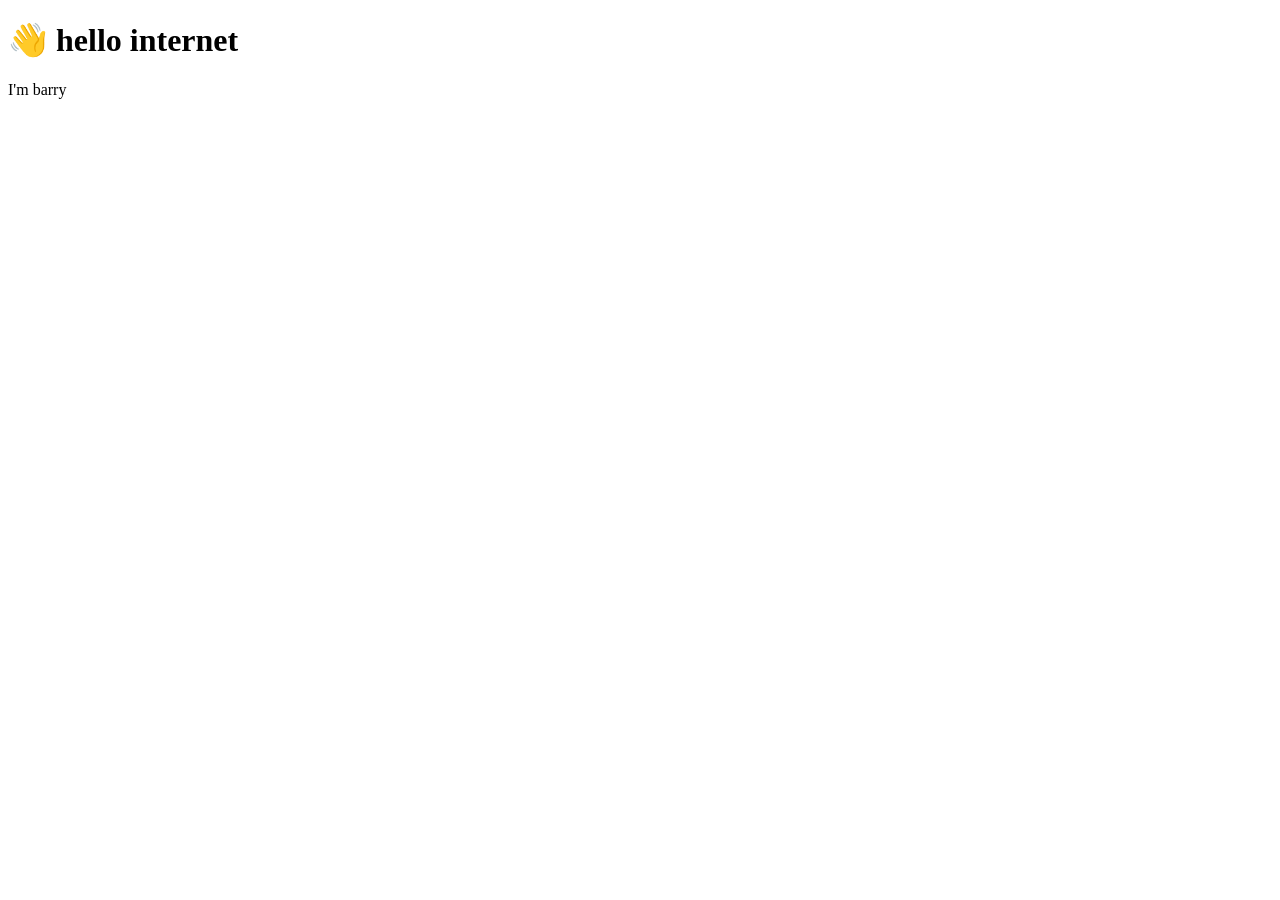
==== index.html @ 4782ee20 "Add files via upload" ====
<!DOCTYPE html>
<html lang="en">
<head>
    <meta charset="UTF-8">
    <meta name="viewport" content="width=device-width, initial-scale=1.0">
    <title>Document</title>
</head>
<body>

    <h1>👋 hello internet</h1>
    <p>I'm barry</p>

</body>
</html>
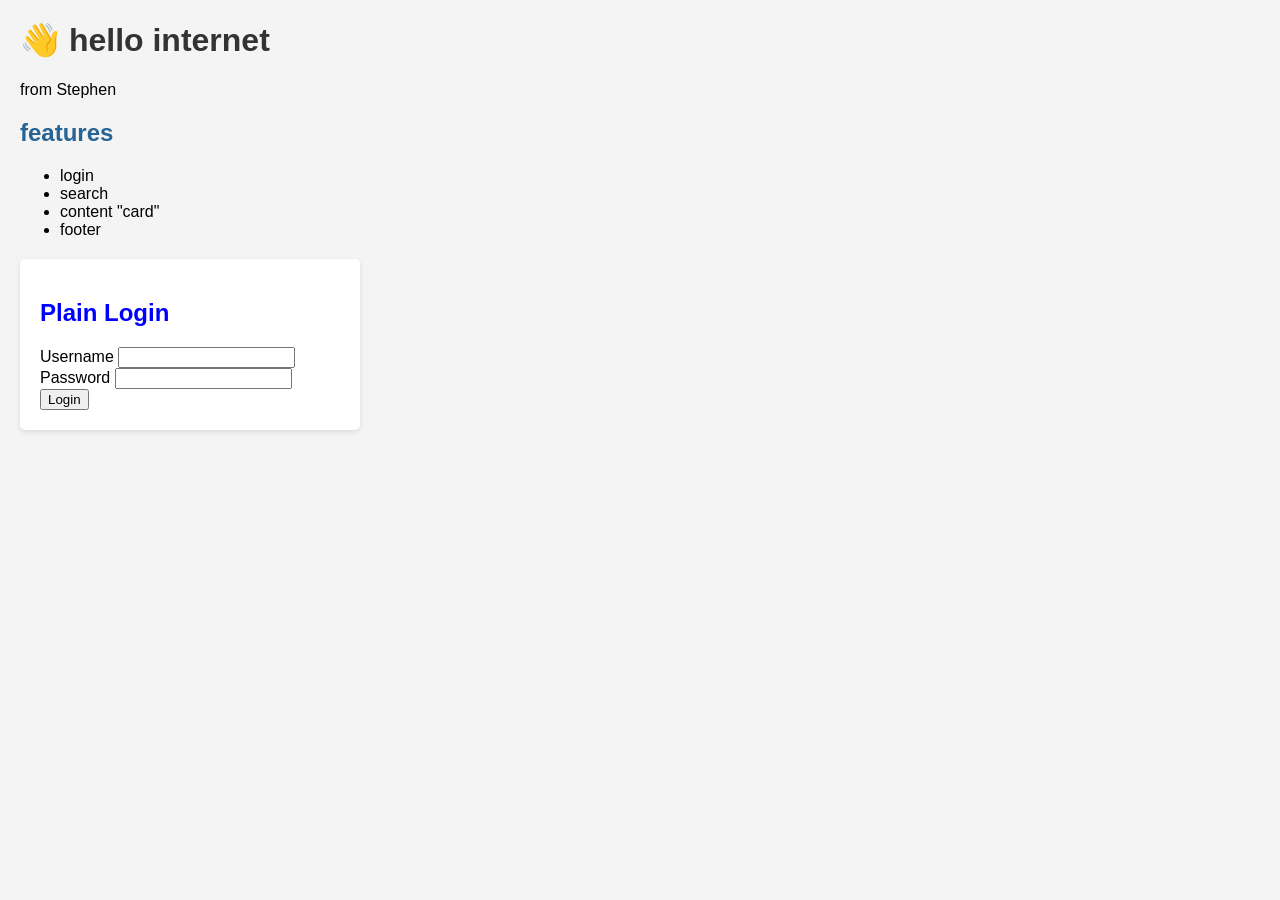
==== commit 0de65dfc: "Update and rename index(new).html to index.html" ====
--- a/index.html
+++ b/index.html
@@ -1,14 +1,98 @@
 <!DOCTYPE html>
 <html lang="en">
 <head>
+
     <meta charset="UTF-8">
     <meta name="viewport" content="width=device-width, initial-scale=1.0">
-    <title>Document</title>
+    <title>hello internet</title>
+
+    <style>
+        body {
+            font-family: Arial, sans-serif;
+            margin: 20px;
+            background-color: #f4f4f4;
+        }
+        h1 {
+            color: #333;
+        }
+        h2 {
+            color: rgb(38,100,150);
+            background-color: #218838,;
+        
+        }
+        .login-container {
+            background: #fff;
+            padding: 20px;
+            border-radius: 5px;
+            box-shadow: 0 2px 5px rgba(0,0,0,0.1);
+            max-width: 300px;
+            margin-top: 20px;
+        }
+        /* .form-group {
+            margin-bottom: 15px;
+        }
+        label {
+            display: block;
+            margin-bottom: 5px;
+        }
+        input[type="text"], input[type="password"] {
+            width: 100%;
+            padding: 8px;
+            box-sizing: border-box;
+        }
+        .btn-login {
+            background-color: #28a745;
+            color: white;
+            border: none;
+            padding: 10px;
+            width: 100%;
+            cursor: pointer;
+        }
+        .btn-login:hover {
+            background-color: #218838;
+        }
+        .message {
+            margin-top: 15px;
+            color: red;
+        } */
+    </style>
+
 </head>
+
 <body>
 
     <h1>👋 hello internet</h1>
-    <p>I'm barry</p>
+    <p>from Stephen</p>
+
+    <h2>features</h2>
+    <ul>
+        <li>login</li>
+        <li>search</li>
+        <li>content "card"</li>
+        <li>footer</li>
+    </ul>
+
+    <!-- this is my vanilla html form (control + wack)-->
+    <div class="login-container">
+        <h2 style="color:blue">Plain Login</h2>
+        <form id="loginForm">
+            <div class="form-group">
+                <label for="username">Username</label>
+                <input type="text" id="username" name="username" required>
+            </div>
+            <div class="form-group">
+                <label for="password">Password</label>
+                <input type="password" id="password" name="password" required>
+            </div>
+            <button type="submit" class="btn-login">Login</button>
+            <div id="message" class="message"></div>
+        </form>
+    </div>
+
+    <script>
+        console.log("password is: lasagna");
+    </script>
 
 </body>
+
 </html>
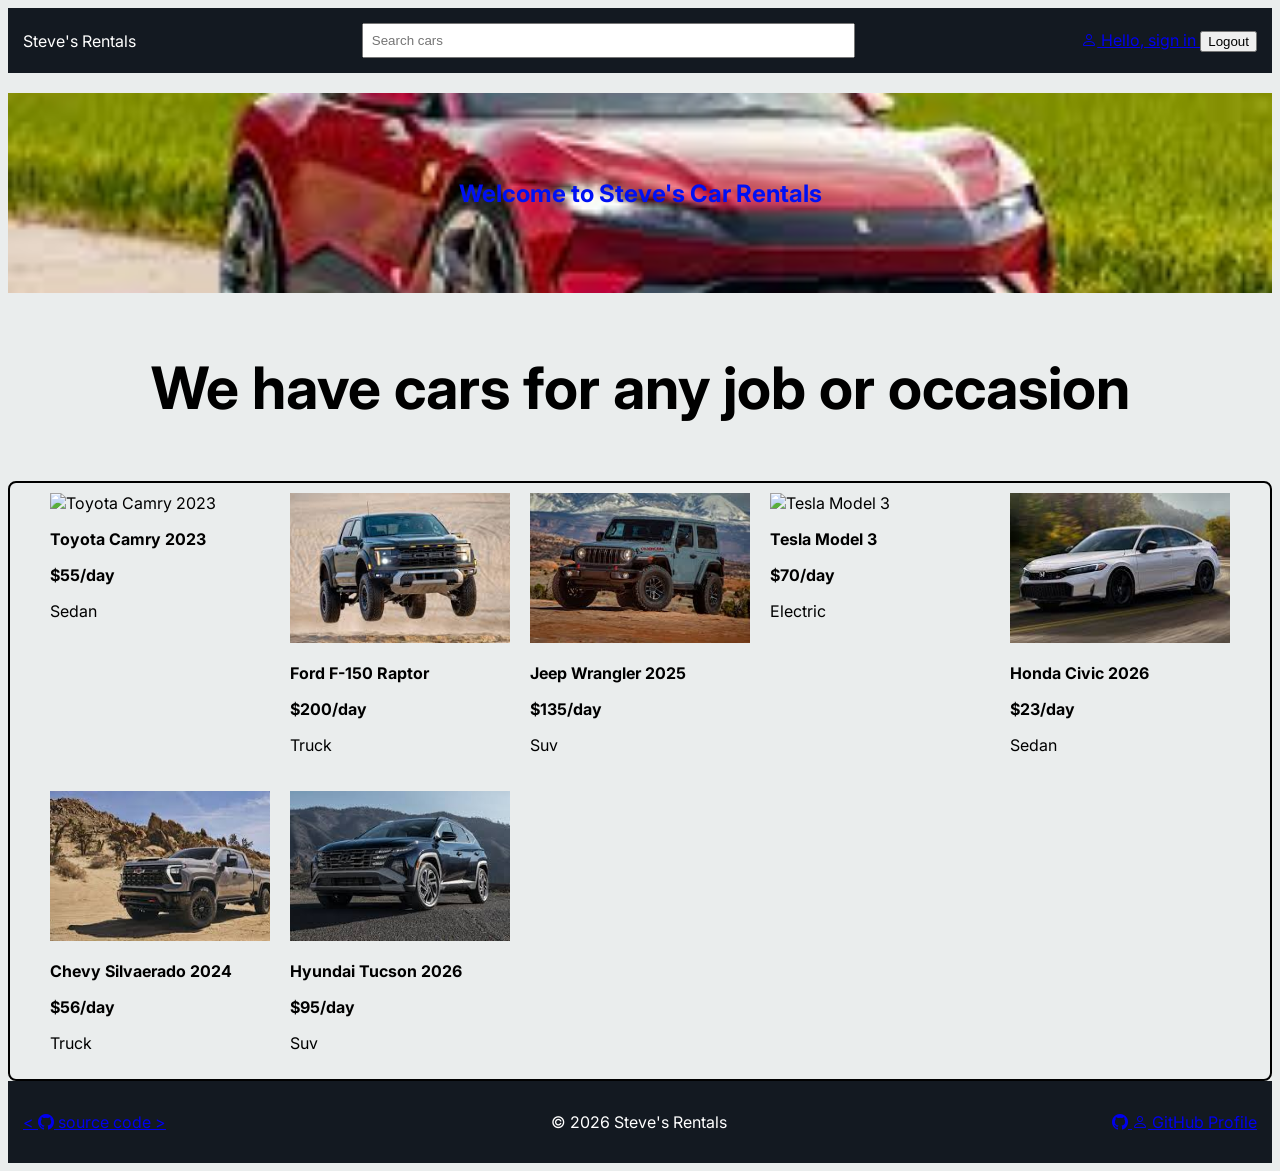
==== commit f70781d5: "Add files via upload" ====
--- a/index.html
+++ b/index.html
@@ -1,98 +1,99 @@
 <!DOCTYPE html>
 <html lang="en">
+
 <head>
 
     <meta charset="UTF-8">
     <meta name="viewport" content="width=device-width, initial-scale=1.0">
-    <title>hello internet</title>
 
-    <style>
-        body {
-            font-family: Arial, sans-serif;
-            margin: 20px;
-            background-color: #f4f4f4;
-        }
-        h1 {
-            color: #333;
-        }
-        h2 {
-            color: rgb(38,100,150);
-            background-color: #218838,;
-        
-        }
-        .login-container {
-            background: #fff;
-            padding: 20px;
-            border-radius: 5px;
-            box-shadow: 0 2px 5px rgba(0,0,0,0.1);
-            max-width: 300px;
-            margin-top: 20px;
-        }
-        /* .form-group {
-            margin-bottom: 15px;
-        }
-        label {
-            display: block;
-            margin-bottom: 5px;
-        }
-        input[type="text"], input[type="password"] {
-            width: 100%;
-            padding: 8px;
-            box-sizing: border-box;
-        }
-        .btn-login {
-            background-color: #28a745;
-            color: white;
-            border: none;
-            padding: 10px;
-            width: 100%;
-            cursor: pointer;
-        }
-        .btn-login:hover {
-            background-color: #218838;
-        }
-        .message {
-            margin-top: 15px;
-            color: red;
-        } */
-    </style>
+    <title>Steve's Rentals</title>
+
+    <link rel="stylesheet" href="styles/style.css">
+    <link rel="stylesheet" href="https://cdn.jsdelivr.net/npm/bootstrap-icons@1.11.3/font/bootstrap-icons.css">
+
 
 </head>
 
 <body>
 
-    <h1>👋 hello internet</h1>
-    <p>from Stephen</p>
+    <!-- NAVBAR -->
+    <header>
 
-    <h2>features</h2>
-    <ul>
-        <li>login</li>
-        <li>search</li>
-        <li>content "card"</li>
-        <li>footer</li>
-    </ul>
+        <nav class="navbar navbar-dark bg-dark px-3">
 
-    <!-- this is my vanilla html form (control + wack)-->
-    <div class="login-container">
-        <h2 style="color:blue">Plain Login</h2>
-        <form id="loginForm">
-            <div class="form-group">
-                <label for="username">Username</label>
-                <input type="text" id="username" name="username" required>
+            <a class="navbar-brand"> Steve's Rentals</a>
+
+            <input id="searchBox" class="form-control w-50" type="search" placeholder="Search cars">
+
+
+            <div>
+
+                <span id="userGreeting" class="text-white me-3"></span>
+
+
+                <a href="pages/login.html" id="btnLogin" class="btn btn-light ms-sm-3 d-none">
+                    <i class="bi bi-person"></i> Hello, sign in
+                </a>
+
+                <button id="btnLogout" class="btn btn-danger ms-2 d-none">
+                    Logout
+                </button>
+
             </div>
-            <div class="form-group">
-                <label for="password">Password</label>
-                <input type="password" id="password" name="password" required>
-            </div>
-            <button type="submit" class="btn-login">Login</button>
-            <div id="message" class="message"></div>
-        </form>
+
+        </nav>
+
+    </header>
+
+
+    <!-- HERO BANNER -->
+    <section class="hero-banner mb-4"></section>
+
+
+    <!-- MAIN CONTENT -->
+    <div class='content'>
+
+        <h2>Welcome to Steve's Car Rentals</h2>
+
     </div>
 
-    <script>
-        console.log("password is: lasagna");
-    </script>
+    <div class='subtext'>
+        <h3>We have cars for any job or occasion</h3>
+    </div>
+
+    <div id="carGrid" class="car-grid">
+
+        <!-- Cars will load here -->
+
+    </div>
+
+
+    <!-- FOOTER -->
+    <footer class="bg-dark text-white text-center p-3 mt-5">
+
+        <a href="https://github.com/stephenruelas155-coder/jubilant-enigma-somthing" class = "text-decoration-none text-muted" target="blank">
+            &lt; <i class="bi bi-github"></i> source code &gt;
+        </a>
+        <p>© 2026 Steve's Rentals</p>
+
+        <a href="https://github.com/stephenruelas155-coder"
+          class="" target="_blank">
+          <i class="bi bi-github"></i>
+          <i class="bi bi-person"></i>
+          GitHub Profile
+        </a>
+
+    </footer>
+
+    <div id="toast-container" class="toast-container position-fixed bottom-0 end-0 p-3">
+    </div>
+
+    <!-- SCRIPTS -->
+    <script src="scripts/search.js"></script>
+    <script src="scripts/session.js"></script>
+    <script src="scripts/login-logout.js"></script>
+
 
 </body>
 
-</html>
+</html>
--- a/styles/style.css
+++ b/styles/style.css
@@ -0,0 +1,108 @@
+@import url('https://fonts.googleapis.com/css2?family=Inter:ital,opsz,wght@0,14..32,100..900;1,14..32,100..900&family=Montserrat:ital,wght@0,100..900;1,100..900&family=Space+Mono&display=swap');
+
+body{
+    font-family: 'Inter';
+    background:#eaeded;
+}
+
+/* Navbar */
+
+nav{
+    background:#131921;
+    color:white;
+    padding:15px;
+    display:flex;
+    justify-content:space-between;
+    align-items:center;
+}
+
+nav input{
+    width:40%;
+    padding:8px;
+}
+
+footer {
+    background:#131921;
+    color:white;
+    padding:15px;
+    display:flex;
+    justify-content:space-between;
+    align-items:center;
+}
+/* Car Grid */
+
+.car-grid{
+    font-family: 'Inter';
+    display:grid;
+    grid-template-columns: repeat(auto-fit, minmax(220px, 220px));
+    justify-content:flex-start;
+    gap:20px;
+    padding:20px;
+    border:2px solid #000000;
+    border-radius: 8px;
+    padding: 10px;
+    gap: 20px;
+    justify-content: center;
+}
+
+/* Car Card */
+
+.car-card{
+    background:white;
+    width:100%;
+    padding:10px;
+    border:2px solid #000000;
+    border-radius: 8px;
+}
+
+.card img{
+    width:100%;
+    height:150px;
+    object-fit:cover;
+}
+
+.card h3{
+    font-size:16px;
+}
+
+.price{
+    color:#000000;
+    font-weight:bold;
+}
+
+/* Content */
+
+.content {
+    text-align: center;
+    color:#0010f3;
+    margin-top: 20px;
+    background-image: url([data-uri]);
+    background-size: cover;
+    background-position: center;
+    height: 200px;
+    display: flex;
+    justify-content: center;
+    align-items: center;
+}
+
+.subtext {
+  text-align: center;
+  font-size: 50px;
+}
+
+/* Login */
+
+.login-card{
+    padding:25px;
+    background:white;
+    border:1px solid #ddd;
+    border-radius:6px;
+    box-shadow:0 4px 10px rgba(0,0,0,0.1);
+}
+
+.login-container{
+    display:flex;
+    justify-content:center;
+    align-items:center;
+    height:80vh;
+}
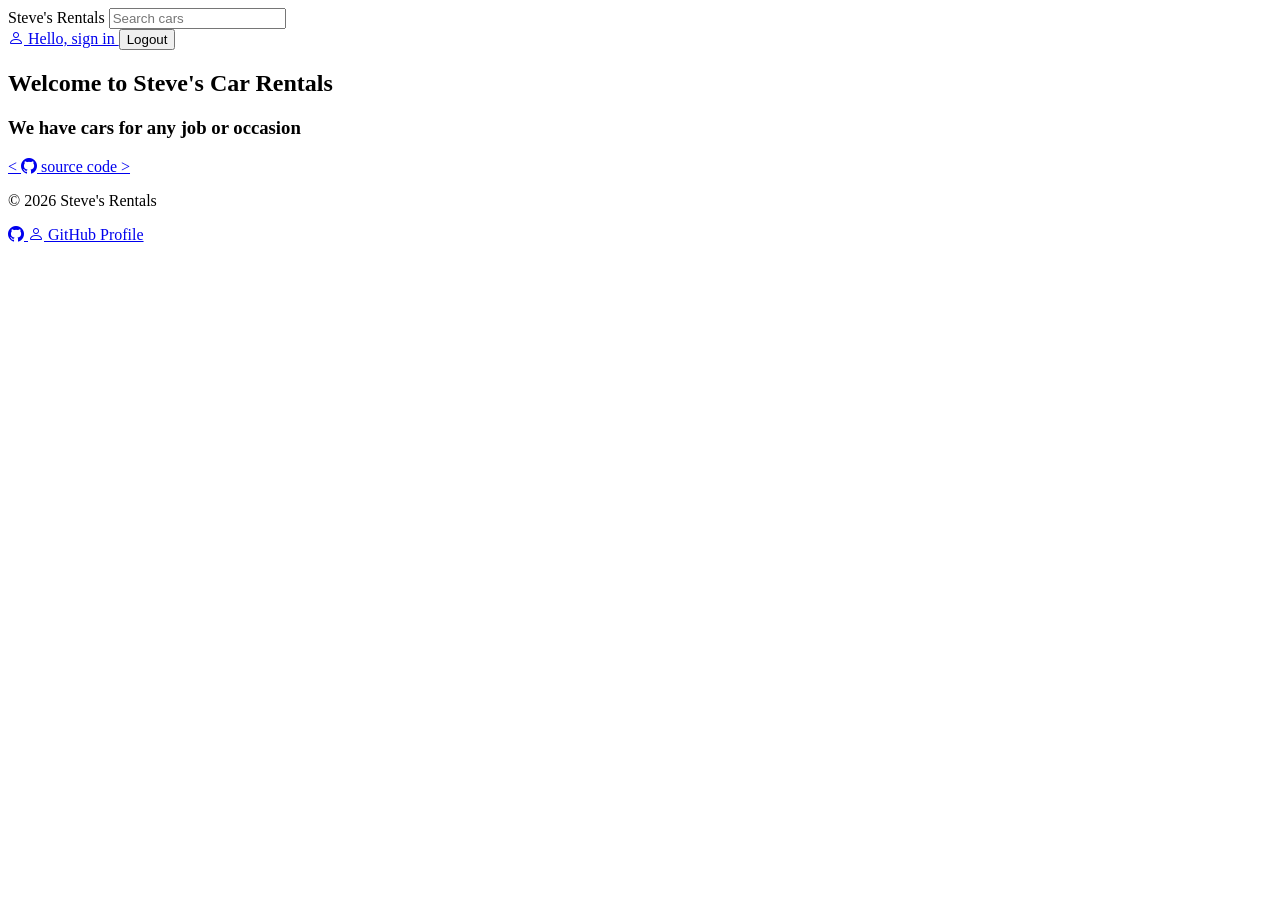
==== commit 7edd95ff: "Add initial HTML structure for the rental site" ====
--- a/index.html
+++ b/index.html
@@ -1,99 +1,66 @@
-<!DOCTYPE html>
-<html lang="en">
-
-<head>
-
-    <meta charset="UTF-8">
-    <meta name="viewport" content="width=device-width, initial-scale=1.0">
-
-    <title>Steve's Rentals</title>
-
-    <link rel="stylesheet" href="styles/style.css">
-    <link rel="stylesheet" href="https://cdn.jsdelivr.net/npm/bootstrap-icons@1.11.3/font/bootstrap-icons.css">
-
-
-</head>
-
-<body>
-
-    <!-- NAVBAR -->
-    <header>
-
-        <nav class="navbar navbar-dark bg-dark px-3">
-
-            <a class="navbar-brand"> Steve's Rentals</a>
-
-            <input id="searchBox" class="form-control w-50" type="search" placeholder="Search cars">
-
-
-            <div>
-
-                <span id="userGreeting" class="text-white me-3"></span>
-
-
-                <a href="pages/login.html" id="btnLogin" class="btn btn-light ms-sm-3 d-none">
-                    <i class="bi bi-person"></i> Hello, sign in
-                </a>
-
-                <button id="btnLogout" class="btn btn-danger ms-2 d-none">
-                    Logout
-                </button>
-
-            </div>
-
-        </nav>
-
-    </header>
-
-
-    <!-- HERO BANNER -->
-    <section class="hero-banner mb-4"></section>
-
-
-    <!-- MAIN CONTENT -->
-    <div class='content'>
-
-        <h2>Welcome to Steve's Car Rentals</h2>
-
-    </div>
-
-    <div class='subtext'>
-        <h3>We have cars for any job or occasion</h3>
-    </div>
-
-    <div id="carGrid" class="car-grid">
-
-        <!-- Cars will load here -->
-
-    </div>
-
-
-    <!-- FOOTER -->
-    <footer class="bg-dark text-white text-center p-3 mt-5">
-
-        <a href="https://github.com/stephenruelas155-coder/jubilant-enigma-somthing" class = "text-decoration-none text-muted" target="blank">
-            &lt; <i class="bi bi-github"></i> source code &gt;
-        </a>
-        <p>© 2026 Steve's Rentals</p>
-
-        <a href="https://github.com/stephenruelas155-coder"
-          class="" target="_blank">
-          <i class="bi bi-github"></i>
-          <i class="bi bi-person"></i>
-          GitHub Profile
-        </a>
-
-    </footer>
-
-    <div id="toast-container" class="toast-container position-fixed bottom-0 end-0 p-3">
-    </div>
-
-    <!-- SCRIPTS -->
-    <script src="scripts/search.js"></script>
-    <script src="scripts/session.js"></script>
-    <script src="scripts/login-logout.js"></script>
-
-
-</body>
-
-</html>+<!DOCTYPE html>
+<html lang="en">
+
+<head>
+    <meta charset="UTF-8">
+    <meta name="viewport" content="width=device-width, initial-scale=1.0">
+
+    <title>Steve's Rentals</title>
+
+    <link rel="stylesheet" href="styles/style.css">
+    <link rel="stylesheet" href="https://cdn.jsdelivr.net/npm/bootstrap-icons@1.11.3/font/bootstrap-icons.css">
+</head>
+
+<body>
+    <header>
+        <nav class="navbar navbar-dark bg-dark px-3">
+            <a class="navbar-brand"> Steve's Rentals</a>
+            <input id="searchBox" class="form-control w-50" type="search" placeholder="Search cars">
+            <div>
+                <span id="userGreeting" class="text-white me-3"></span>
+                <a href="pages/login.html" id="btnLogin" class="btn btn-light ms-sm-3 d-none">
+                    <i class="bi bi-person"></i> Hello, sign in
+                </a>
+                <button id="btnLogout" class="btn btn-danger ms-2 d-none">
+                    Logout
+                </button>
+            </div>
+        </nav>
+    </header>
+
+    <section class="hero-banner mb-4"></section>
+
+    <div class='content'>
+        <h2>Welcome to Steve's Car Rentals</h2>
+    </div>
+
+    <div class='subtext'>
+        <h3>We have cars for any job or occasion</h3>
+    </div>
+
+    <div id="carGrid" class="car-grid"></div>
+
+    <footer class="bg-dark text-white text-center p-3 mt-5">
+        <a href="https://github.com/stephenruelas155-coder/jubilant-enigma-somthing"
+            class="text-decoration-none text-muted" target="blank">
+            &lt; <i class="bi bi-github"></i> source code &gt;
+        </a>
+        <p>© 2026 Steve's Rentals</p>
+
+        <a href="https://github.com/stephenruelas155-coder" class="" target="_blank">
+            <i class="bi bi-github"></i>
+            <i class="bi bi-person"></i>
+            GitHub Profile
+        </a>
+    </footer>
+
+    <div id="toast-container" class="toast-container position-fixed bottom-0 end-0 p-3">
+    </div>
+
+    <script src="scripts/search.js"></script>
+    <script src="scripts/session.js"></script>
+    <script src="scripts/login-logout.js"></script>
+
+</body>
+
+</html>
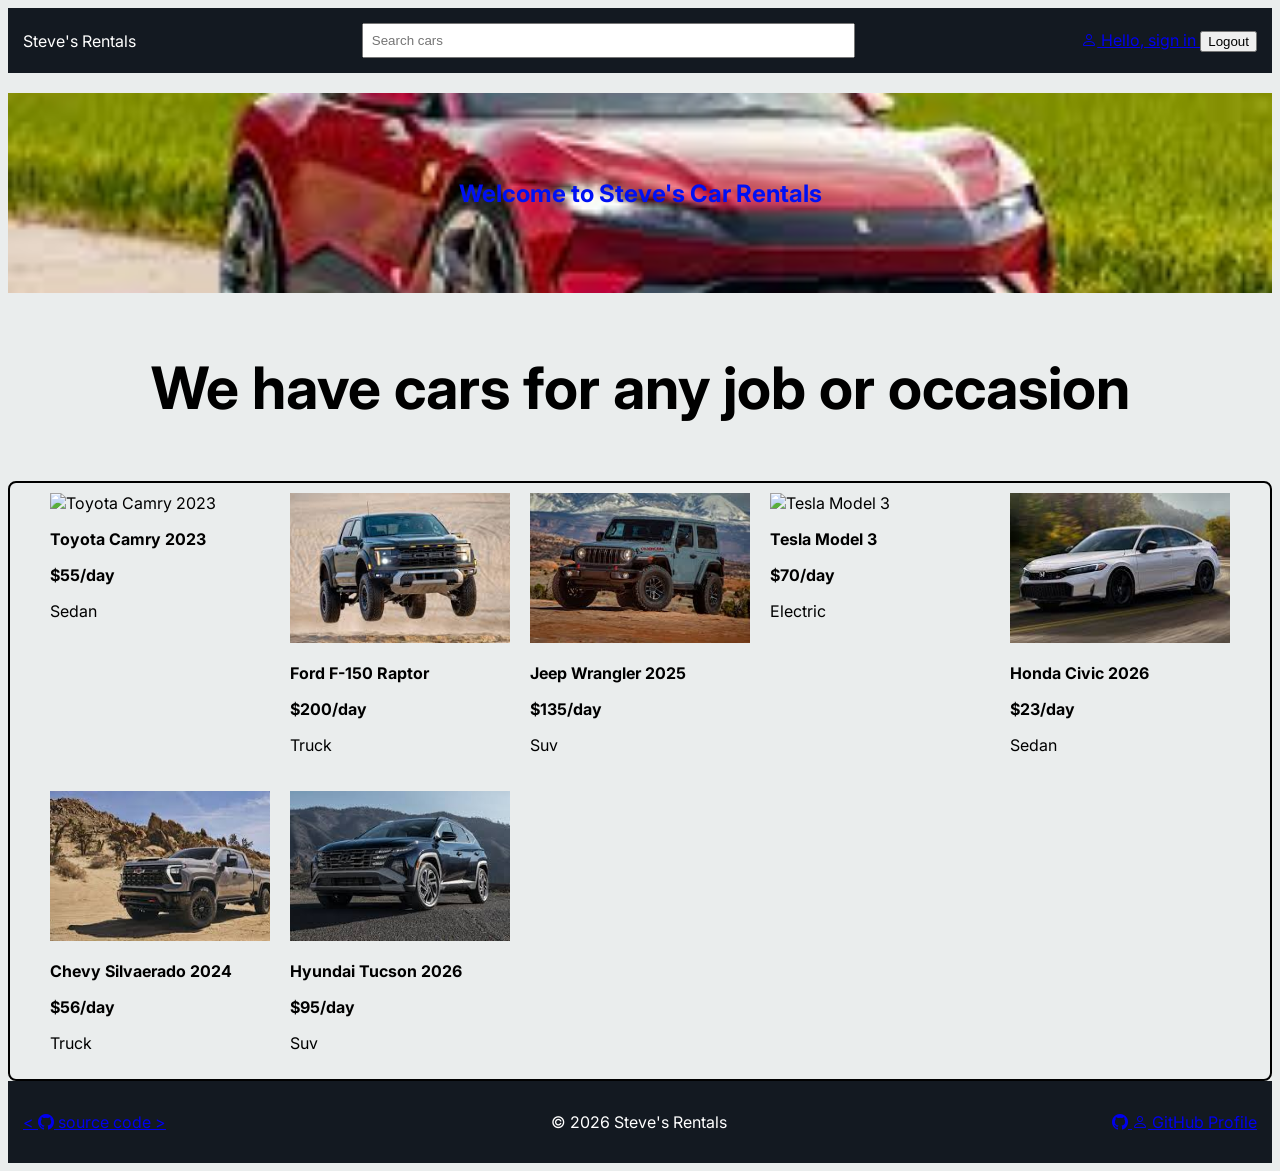
==== commit 57bd7c1a: "Add files via upload" ====
--- a/index.html
+++ b/index.html
@@ -1,66 +1,99 @@
-<!DOCTYPE html>
-<html lang="en">
-
-<head>
-    <meta charset="UTF-8">
-    <meta name="viewport" content="width=device-width, initial-scale=1.0">
-
-    <title>Steve's Rentals</title>
-
-    <link rel="stylesheet" href="styles/style.css">
-    <link rel="stylesheet" href="https://cdn.jsdelivr.net/npm/bootstrap-icons@1.11.3/font/bootstrap-icons.css">
-</head>
-
-<body>
-    <header>
-        <nav class="navbar navbar-dark bg-dark px-3">
-            <a class="navbar-brand"> Steve's Rentals</a>
-            <input id="searchBox" class="form-control w-50" type="search" placeholder="Search cars">
-            <div>
-                <span id="userGreeting" class="text-white me-3"></span>
-                <a href="pages/login.html" id="btnLogin" class="btn btn-light ms-sm-3 d-none">
-                    <i class="bi bi-person"></i> Hello, sign in
-                </a>
-                <button id="btnLogout" class="btn btn-danger ms-2 d-none">
-                    Logout
-                </button>
-            </div>
-        </nav>
-    </header>
-
-    <section class="hero-banner mb-4"></section>
-
-    <div class='content'>
-        <h2>Welcome to Steve's Car Rentals</h2>
-    </div>
-
-    <div class='subtext'>
-        <h3>We have cars for any job or occasion</h3>
-    </div>
-
-    <div id="carGrid" class="car-grid"></div>
-
-    <footer class="bg-dark text-white text-center p-3 mt-5">
-        <a href="https://github.com/stephenruelas155-coder/jubilant-enigma-somthing"
-            class="text-decoration-none text-muted" target="blank">
-            &lt; <i class="bi bi-github"></i> source code &gt;
-        </a>
-        <p>© 2026 Steve's Rentals</p>
-
-        <a href="https://github.com/stephenruelas155-coder" class="" target="_blank">
-            <i class="bi bi-github"></i>
-            <i class="bi bi-person"></i>
-            GitHub Profile
-        </a>
-    </footer>
-
-    <div id="toast-container" class="toast-container position-fixed bottom-0 end-0 p-3">
-    </div>
-
-    <script src="scripts/search.js"></script>
-    <script src="scripts/session.js"></script>
-    <script src="scripts/login-logout.js"></script>
-
-</body>
-
-</html>
+<!DOCTYPE html>
+<html lang="en">
+
+<head>
+
+    <meta charset="UTF-8">
+    <meta name="viewport" content="width=device-width, initial-scale=1.0">
+
+    <title>Steve's Rentals</title>
+
+    <link rel="stylesheet" href="styles/style.css">
+    <link rel="stylesheet" href="https://cdn.jsdelivr.net/npm/bootstrap-icons@1.11.3/font/bootstrap-icons.css">
+
+
+</head>
+
+<body>
+
+    <!-- NAVBAR -->
+    <header>
+
+        <nav class="navbar navbar-dark bg-dark px-3">
+
+            <a class="navbar-brand"> Steve's Rentals</a>
+
+            <input id="searchBox" class="form-control w-50" type="search" placeholder="Search cars">
+
+
+            <div>
+
+                <span id="userGreeting" class="text-white me-3"></span>
+
+
+                <a href="pages/login.html" id="btnLogin" class="btn btn-light ms-sm-3 d-none">
+                    <i class="bi bi-person"></i> Hello, sign in
+                </a>
+
+                <button id="btnLogout" class="btn btn-danger ms-2 d-none">
+                    Logout
+                </button>
+
+            </div>
+
+        </nav>
+
+    </header>
+
+
+    <!-- HERO BANNER -->
+    <section class="hero-banner mb-4"></section>
+
+
+    <!-- MAIN CONTENT -->
+    <div class='content'>
+
+        <h2>Welcome to Steve's Car Rentals</h2>
+
+    </div>
+
+    <div class='subtext'>
+        <h3>We have cars for any job or occasion</h3>
+    </div>
+
+    <div id="carGrid" class="car-grid">
+
+        <!-- Cars will load here -->
+
+    </div>
+
+
+    <!-- FOOTER -->
+    <footer class="bg-dark text-white text-center p-3 mt-5">
+
+        <a href="https://github.com/stephenruelas155-coder/jubilant-enigma-somthing" class = "text-decoration-none text-muted" target="blank">
+            &lt; <i class="bi bi-github"></i> source code &gt;
+        </a>
+        <p>© 2026 Steve's Rentals</p>
+
+        <a href="https://github.com/stephenruelas155-coder"
+          class="" target="_blank">
+          <i class="bi bi-github"></i>
+          <i class="bi bi-person"></i>
+          GitHub Profile
+        </a>
+
+    </footer>
+
+    <div id="toast-container" class="toast-container position-fixed bottom-0 end-0 p-3">
+    </div>
+
+    <!-- SCRIPTS -->
+    <script src="scripts/search.js"></script>
+    <script src="scripts/session.js"></script>
+    <script src="scripts/login-logout.js"></script>
+
+
+</body>
+
+</html>
--- a/styles/style.css
+++ b/styles/style.css
@@ -0,0 +1,99 @@
+@import url('https://fonts.googleapis.com/css2?family=Inter:ital,opsz,wght@0,14..32,100..900;1,14..32,100..900&family=Montserrat:ital,wght@0,100..900;1,100..900&family=Space+Mono&display=swap');
+
+body {
+  font-family: 'Inter';
+  background: #eaeded;
+}
+
+nav {
+  background: #131921;
+  color: white;
+  padding: 15px;
+  display: flex;
+  justify-content: space-between;
+  align-items: center;
+}
+
+nav input {
+  width: 40%;
+  padding: 8px;
+}
+
+footer {
+  background: #131921;
+  color: white;
+  padding: 15px;
+  display: flex;
+  justify-content: space-between;
+  align-items: center;
+}
+
+.car-grid {
+  font-family: 'Inter';
+  display: grid;
+  grid-template-columns: repeat(auto-fit, minmax(220px, 220px));
+  justify-content: flex-start;
+  gap: 20px;
+  padding: 20px;
+  border: 2px solid #000000;
+  border-radius: 8px;
+  padding: 10px;
+  gap: 20px;
+  justify-content: center;
+}
+
+.car-card {
+  background: white;
+  width: 100%;
+  padding: 10px;
+  border: 2px solid #000000;
+  border-radius: 8px;
+}
+
+.card img {
+  width: 100%;
+  height: 150px;
+  object-fit: cover;
+}
+
+.card h3 {
+  font-size: 16px;
+}
+
+.price {
+  color: #000000;
+  font-weight: bold;
+}
+
+.content {
+  text-align: center;
+  color: #0010f3;
+  margin-top: 20px;
+  background-image: url([data-uri]);
+  background-size: cover;
+  background-position: center;
+  height: 200px;
+  display: flex;
+  justify-content: center;
+  align-items: center;
+}
+
+.subtext {
+  text-align: center;
+  font-size: 50px;
+}
+
+.login-card {
+  padding: 25px;
+  background: white;
+  border: 1px solid #ddd;
+  border-radius: 6px;
+  box-shadow: 0 4px 10px rgba(0, 0, 0, 0.1);
+}
+
+.login-container {
+  display: flex;
+  justify-content: center;
+  align-items: center;
+  height: 80vh;
+}
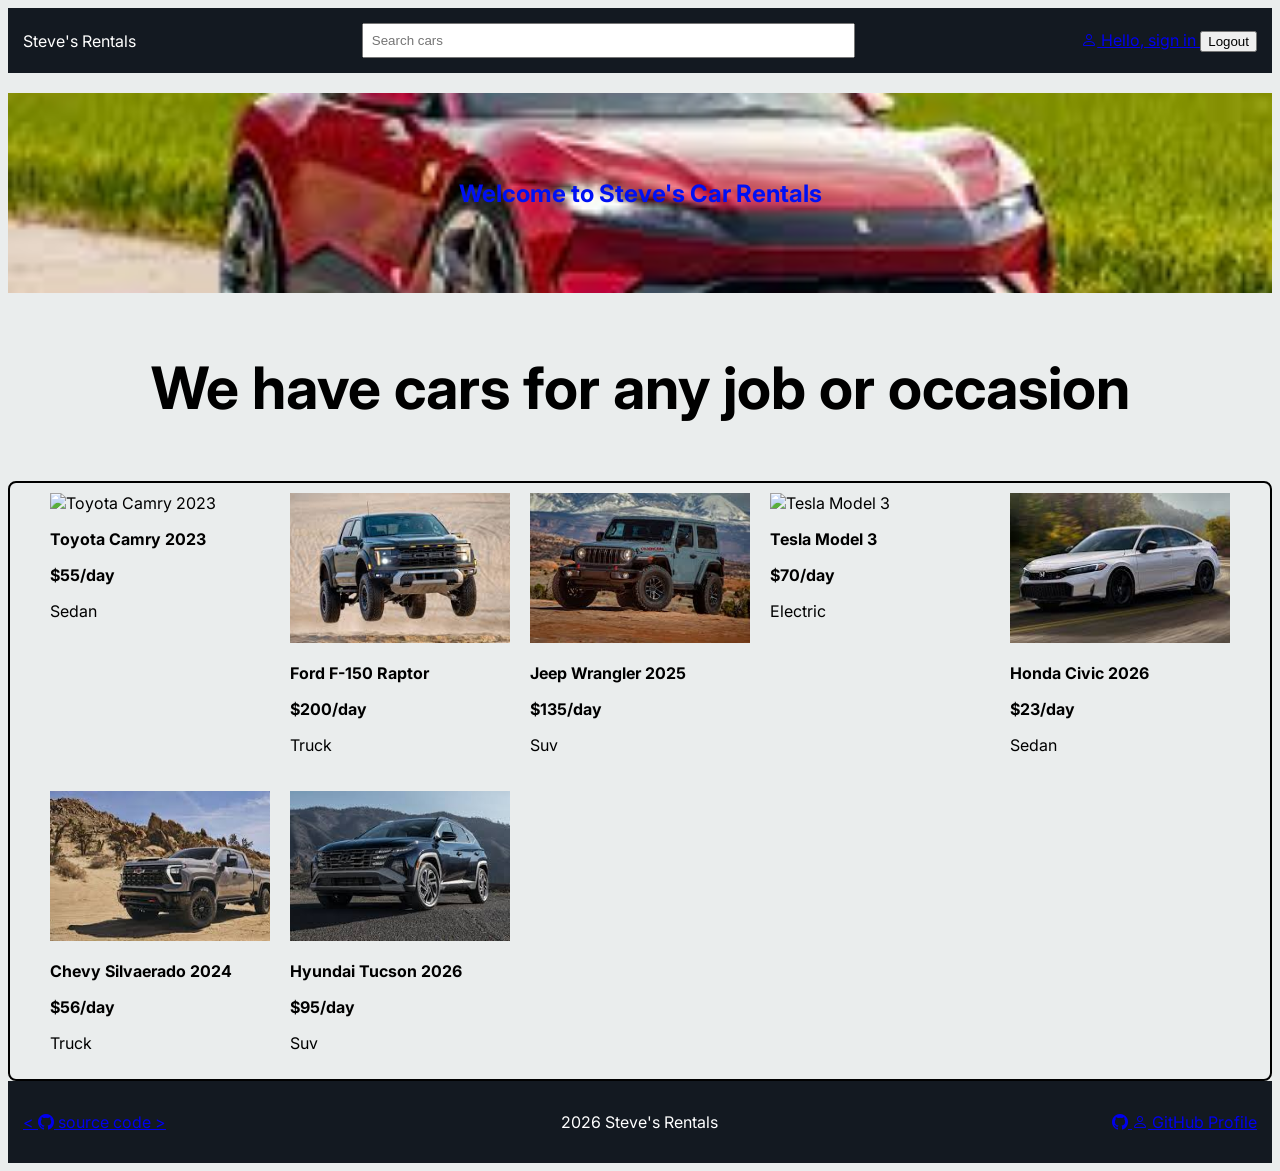
==== commit 5211f978: "Fix HTML formatting issues in index.html" ====
--- a/index.html
+++ b/index.html
@@ -2,7 +2,6 @@
 <html lang="en">
 
 <head>
-
     <meta charset="UTF-8">
     <meta name="viewport" content="width=device-width, initial-scale=1.0">
 
@@ -10,90 +9,59 @@
 
     <link rel="stylesheet" href="styles/style.css">
     <link rel="stylesheet" href="https://cdn.jsdelivr.net/npm/bootstrap-icons@1.11.3/font/bootstrap-icons.css">
-
-
 </head>
 
 <body>
-
-    <!-- NAVBAR -->
     <header>
-
         <nav class="navbar navbar-dark bg-dark px-3">
-
             <a class="navbar-brand"> Steve's Rentals</a>
-
             <input id="searchBox" class="form-control w-50" type="search" placeholder="Search cars">
-
-
             <div>
-
                 <span id="userGreeting" class="text-white me-3"></span>
-
-
                 <a href="pages/login.html" id="btnLogin" class="btn btn-light ms-sm-3 d-none">
                     <i class="bi bi-person"></i> Hello, sign in
                 </a>
-
                 <button id="btnLogout" class="btn btn-danger ms-2 d-none">
                     Logout
                 </button>
-
             </div>
-
         </nav>
-
     </header>
 
-
-    <!-- HERO BANNER -->
     <section class="hero-banner mb-4"></section>
 
-
-    <!-- MAIN CONTENT -->
     <div class='content'>
-
         <h2>Welcome to Steve's Car Rentals</h2>
-
     </div>
 
     <div class='subtext'>
         <h3>We have cars for any job or occasion</h3>
     </div>
 
-    <div id="carGrid" class="car-grid">
+    <div id="carGrid" class="car-grid"></div>
 
-        <!-- Cars will load here -->
-
-    </div>
-
-
-    <!-- FOOTER -->
     <footer class="bg-dark text-white text-center p-3 mt-5">
-
-        <a href="https://github.com/stephenruelas155-coder/jubilant-enigma-somthing" class = "text-decoration-none text-muted" target="blank">
+        <a href="https://github.com/stephenruelas155-coder/jubilant-enigma-somthing"
+            class="text-decoration-none text-muted" target="blank">
             &lt; <i class="bi bi-github"></i> source code &gt;
         </a>
-        <p>© 2026 Steve's Rentals</p>
+        <p>2026 Steve's Rentals</p>
 
-        <a href="https://github.com/stephenruelas155-coder"
-          class="" target="_blank">
-          <i class="bi bi-github"></i>
-          <i class="bi bi-person"></i>
-          GitHub Profile
+        <a href="https://github.com/stephenruelas155-coder" class="" target="_blank">
+            <i class="bi bi-github"></i>
+            <i class="bi bi-person"></i>
+            GitHub Profile
         </a>
-
     </footer>
 
     <div id="toast-container" class="toast-container position-fixed bottom-0 end-0 p-3">
     </div>
 
-    <!-- SCRIPTS -->
     <script src="scripts/search.js"></script>
     <script src="scripts/session.js"></script>
     <script src="scripts/login-logout.js"></script>
 
-
 </body>
 
-</html>+</html>
+
